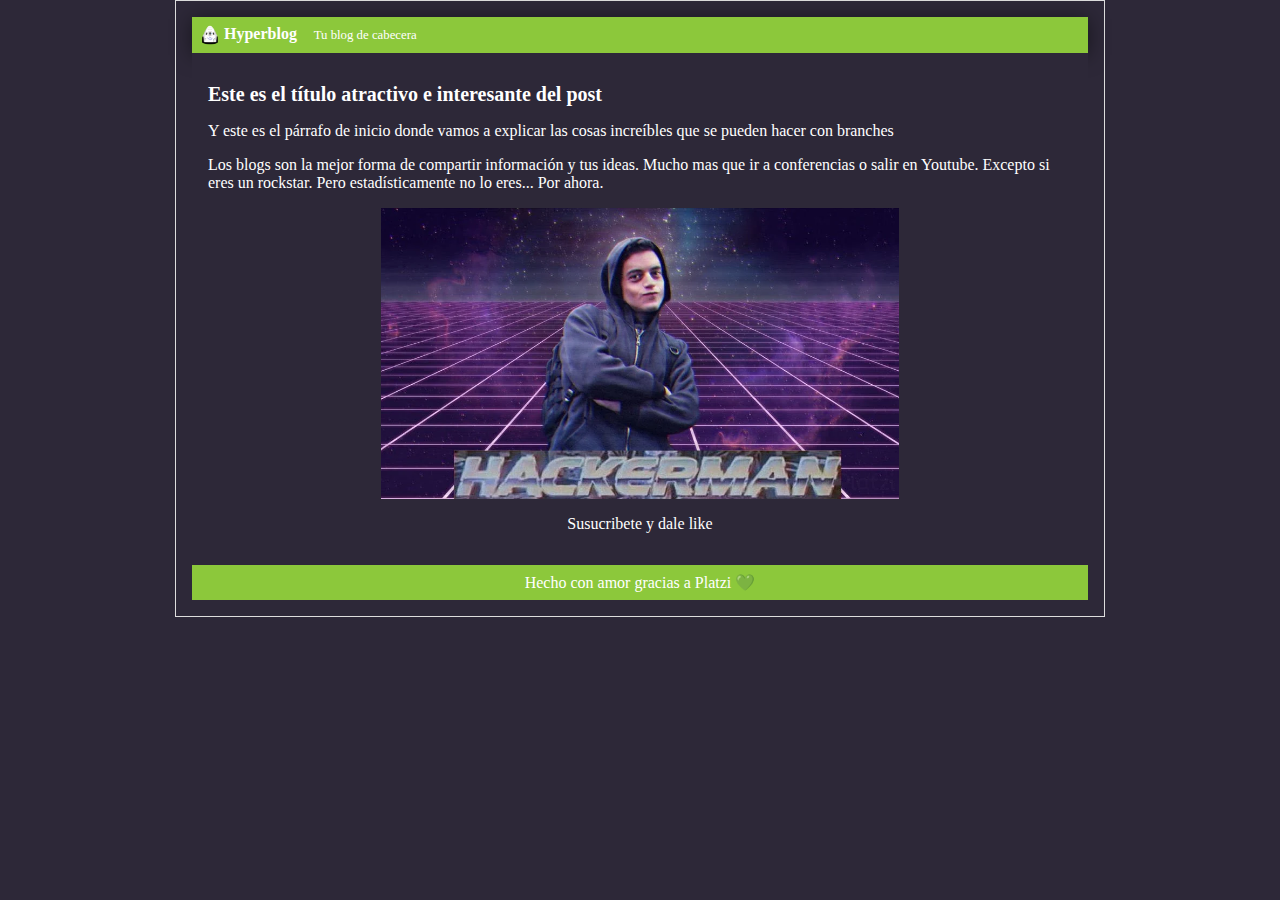
==== index.html @ 4dd603d2 "Rename blogpost.html to index.html" ====
<html>
	<head>
		<meta charset="UTF-8" />
		<title>Bienvenido a Hyperblog 2.0</title>
		<link rel="stylesheet" href="css/estilos.css" />
	</head>	

	<body>
		<div id="container">
			<div id="cabecera">
				<img id="logo" src="images/dragon.png" />
				Hyperblog
				<span id="tagline">Tu blog de cabecera</span>
			</div>
			<div id="post">
				<h1>Este es el título atractivo e interesante del post</h1>
				<p>Y este es el párrafo de inicio donde vamos a explicar las cosas increíbles que se pueden hacer con branches</p>
				<p>Los blogs son la mejor forma de compartir información y tus ideas. Mucho mas que ir a conferencias o salir en Youtube. Excepto si eres un rockstar. Pero estadísticamente no lo eres... Por ahora.</p>
				<p><img src="images/hackerman.webp" id="imagen" /></p>	
				<p id="msg">Susucribete y dale like</p>
			 </div>
			 <div id="footer">
				 Hecho con amor gracias a Platzi 💚
			 </div>
		</div>
	</body>	
</html>
---- css/estilos.css ----
body{
	background: #2d2838;
	color:white;
	text-align: center;
	font-family: "Times New Roman";
	font-size: 16px;
	margin: 0;
	padding: 0;
}

#imagen{
	display: block;
	margin-left: auto;
	margin-right: auto;
	width: 60%;
}

#cabecera{
	background: #8cc83b;
	box-shadow: 0px 2px 20px 0px rgba(0,0,0,0.5);
	color: white;
	font-weight: bold;
	margin: 0;
	padding: 0.5em;
}
#cabecera #logo{
	width: 20px;
	vertical-align: middle;
}


#cabecera #tagline{
	padding: 0 0 0 1em;
	font-weight: normal;
	font-size: 0.8em;

}
#container{
	background: #2d2838;
	width: 70%;
	padding: 1em;
	text-align: left;
	border: 1px solid #DDD;
	margin: 0 auto;
}
#container h1{
	font-size: 20px;

}
#post
{
	background: #2d2838;
	padding: 1em;
}
#msg{
	text-align: center;
}

#footer{
	background:#8cc83b;
	color: white;
	text-align: center;
	padding: 0.5em;
}
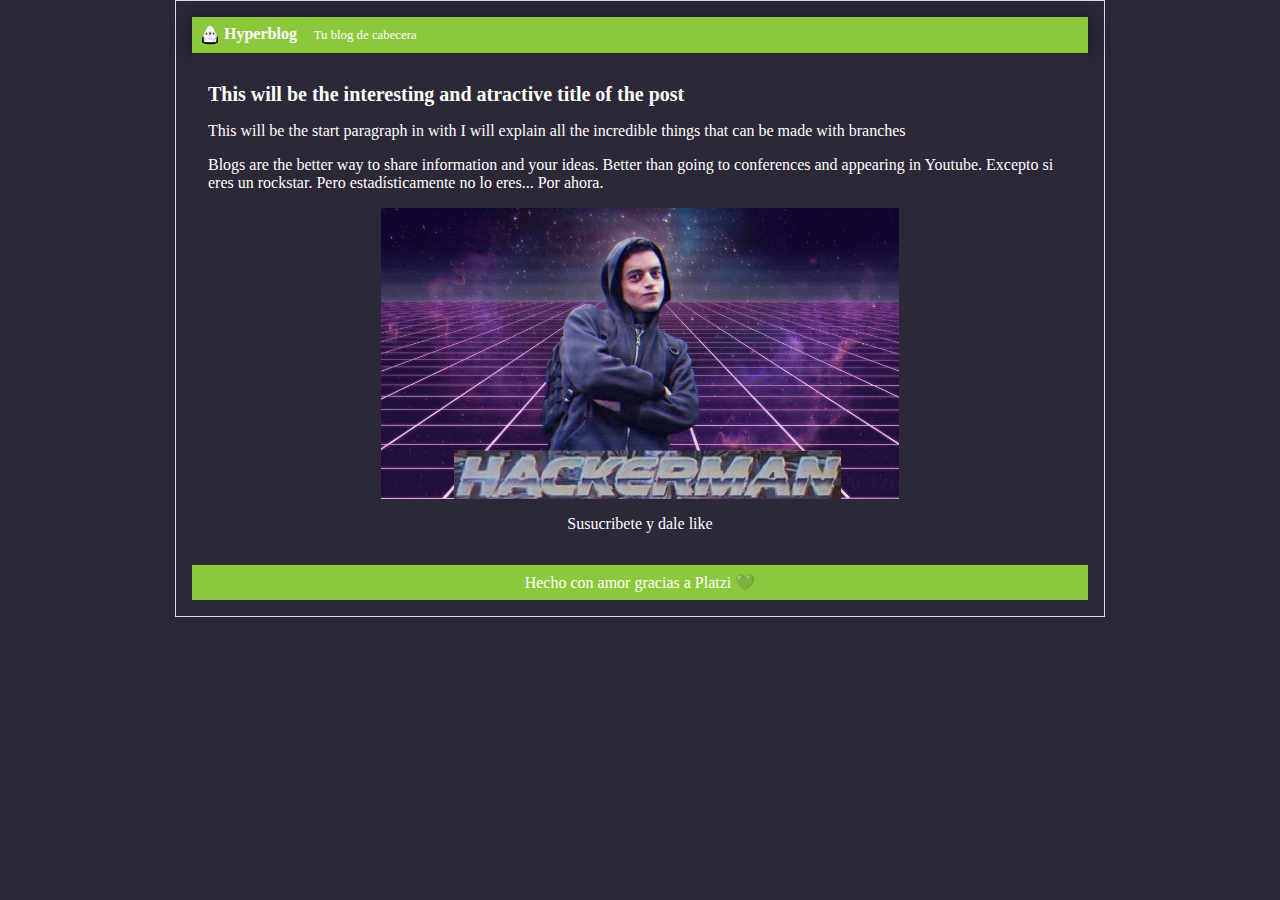
==== commit 8cbc2350: "Update index.html" ====
--- a/index.html
+++ b/index.html
@@ -1,7 +1,10 @@
-<html>
+<html lang="eng">
 	<head>
 		<meta charset="UTF-8" />
-		<title>Bienvenido a Hyperblog 2.0</title>
+		<meta name="description" content="Here goes the description of the page" />
+		<meta name="robots" content="index,follow"/>
+		<meta name="viewport" content="width=device-width, initial-scale=1.0"/>
+		<title>Bienvenido a Hyperblog</title>
 		<link rel="stylesheet" href="css/estilos.css" />
 	</head>	
 
@@ -13,9 +16,9 @@
 				<span id="tagline">Tu blog de cabecera</span>
 			</div>
 			<div id="post">
-				<h1>Este es el título atractivo e interesante del post</h1>
-				<p>Y este es el párrafo de inicio donde vamos a explicar las cosas increíbles que se pueden hacer con branches</p>
-				<p>Los blogs son la mejor forma de compartir información y tus ideas. Mucho mas que ir a conferencias o salir en Youtube. Excepto si eres un rockstar. Pero estadísticamente no lo eres... Por ahora.</p>
+				<h1>This will be the interesting and atractive title of the post</h1>
+				<p>This will be the start paragraph in with I will explain all the incredible things that can be made with branches</p>
+				<p>Blogs are the better way to share information and your ideas. Better than going to conferences and appearing in Youtube. Excepto si eres un rockstar. Pero estadísticamente no lo eres... Por ahora.</p>
 				<p><img src="images/hackerman.webp" id="imagen" /></p>	
 				<p id="msg">Susucribete y dale like</p>
 			 </div>
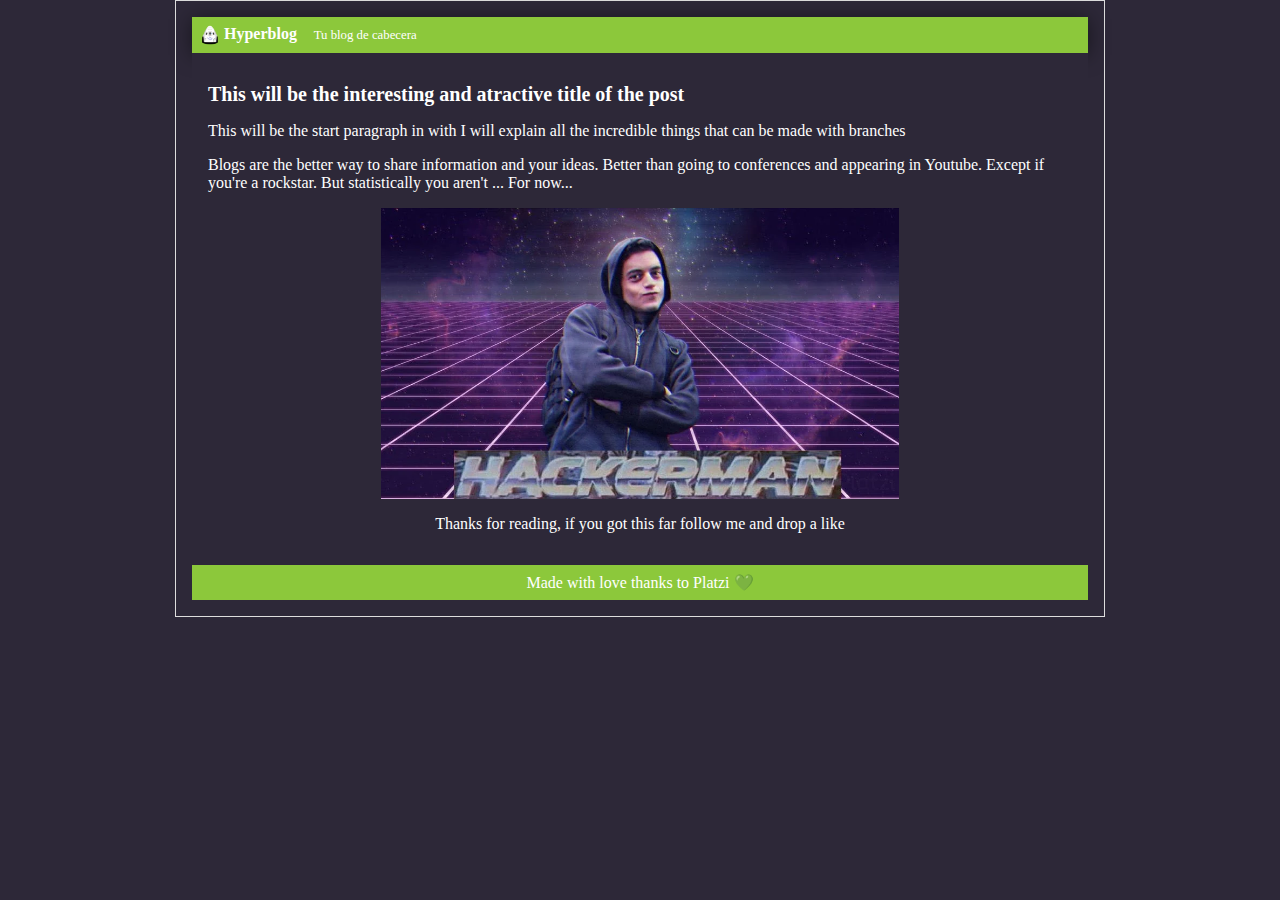
==== commit 3eadfa51: "Translated the content of index.html to english" ====
--- a/index.html
+++ b/index.html
@@ -18,12 +18,12 @@
 			<div id="post">
 				<h1>This will be the interesting and atractive title of the post</h1>
 				<p>This will be the start paragraph in with I will explain all the incredible things that can be made with branches</p>
-				<p>Blogs are the better way to share information and your ideas. Better than going to conferences and appearing in Youtube. Excepto si eres un rockstar. Pero estadísticamente no lo eres... Por ahora.</p>
+				<p>Blogs are the better way to share information and your ideas. Better than going to conferences and appearing in Youtube. Except if you're a rockstar. But statistically you aren't ... For now...</p>
 				<p><img src="images/hackerman.webp" id="imagen" /></p>	
-				<p id="msg">Susucribete y dale like</p>
+				<p id="msg">Thanks for reading, if you got this far follow me and drop a like</p>
 			 </div>
 			 <div id="footer">
-				 Hecho con amor gracias a Platzi 💚
+				 Made with love thanks to Platzi 💚
 			 </div>
 		</div>
 	</body>	
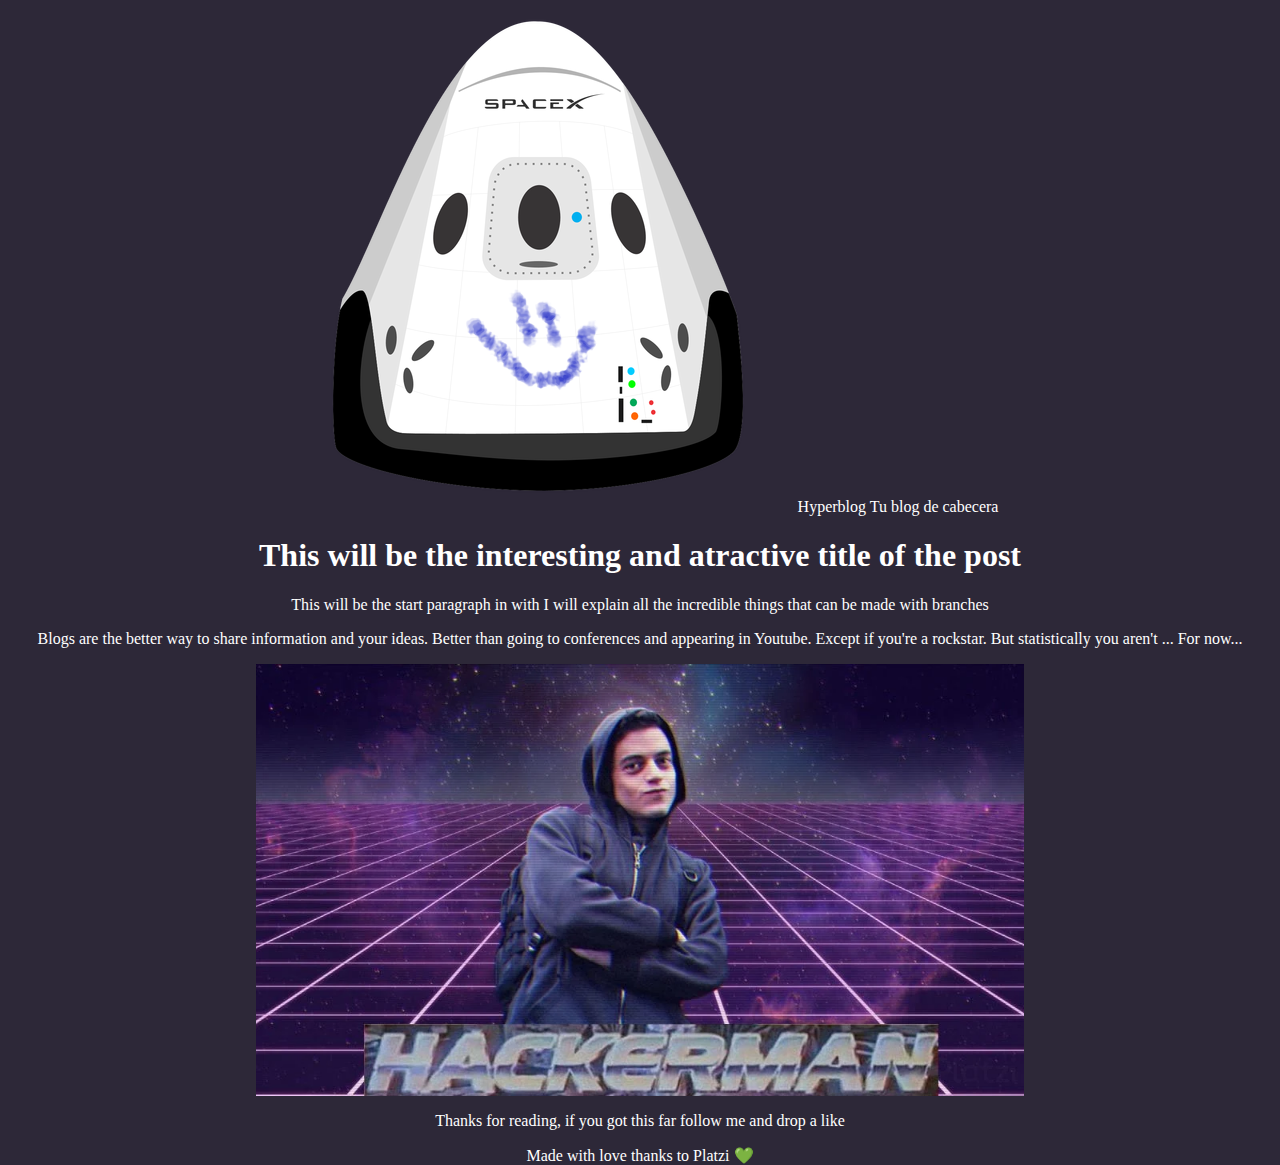
==== commit efcfaa1f: "Merge pull request #1 from jamunoz-js/newFeatures" ====
--- a/index.html
+++ b/index.html
@@ -4,27 +4,29 @@
 		<meta name="description" content="Here goes the description of the page" />
 		<meta name="robots" content="index,follow"/>
 		<meta name="viewport" content="width=device-width, initial-scale=1.0"/>
-		<title>Bienvenido a Hyperblog</title>
+		<title>Welcome to a blog</title>
 		<link rel="stylesheet" href="css/estilos.css" />
 	</head>	
 
 	<body>
-		<div id="container">
-			<div id="cabecera">
+			<header>
 				<img id="logo" src="images/dragon.png" />
 				Hyperblog
 				<span id="tagline">Tu blog de cabecera</span>
-			</div>
-			<div id="post">
-				<h1>This will be the interesting and atractive title of the post</h1>
-				<p>This will be the start paragraph in with I will explain all the incredible things that can be made with branches</p>
-				<p>Blogs are the better way to share information and your ideas. Better than going to conferences and appearing in Youtube. Except if you're a rockstar. But statistically you aren't ... For now...</p>
-				<p><img src="images/hackerman.webp" id="imagen" /></p>	
-				<p id="msg">Thanks for reading, if you got this far follow me and drop a like</p>
-			 </div>
-			 <div id="footer">
+			</header>
+			<main>
+				<section>
+					<article>
+						<h1>This will be the interesting and atractive title of the post</h1>
+						<p>This will be the start paragraph in with I will explain all the incredible things that can be made with branches</p>
+						<p>Blogs are the better way to share information and your ideas. Better than going to conferences and appearing in Youtube. Except if you're a rockstar. But statistically you aren't ... For now...</p>
+						<p><img src="images/hackerman.webp" id="imagen" alt="An image of a man that says hackerman" /></p>	
+						<p id="msg">Thanks for reading, if you got this far follow me and drop a like</p>
+					</article>
+				</section>
+			 </main>
+			 <footer>
 				 Made with love thanks to Platzi 💚
-			 </div>
-		</div>
+			 </footer>
 	</body>	
 </html>
